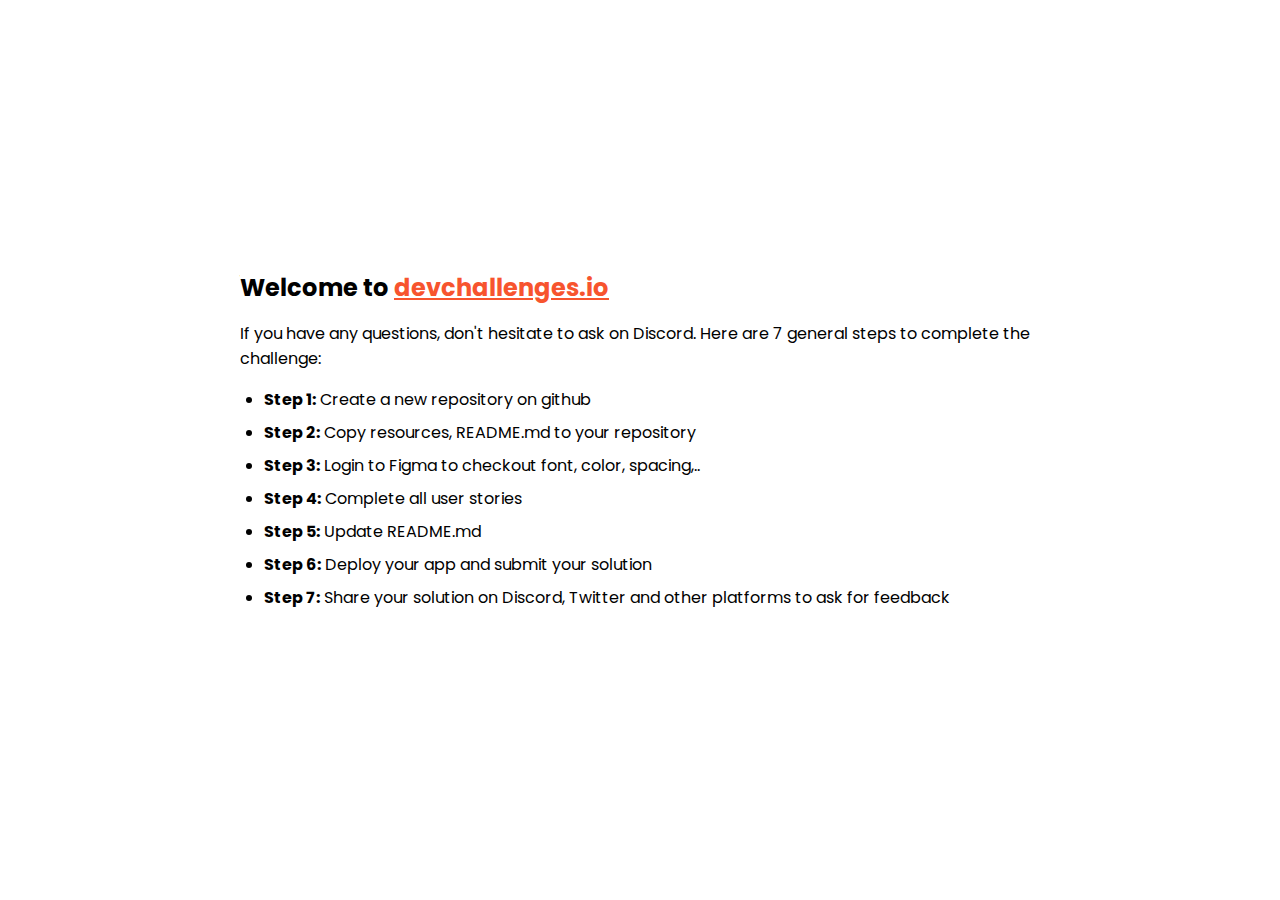
==== index.html @ 210002e7 "added: my first commit." ====
<!DOCTYPE html>
<html lang="en">
  <head>
    <meta charset="utf-8" />
    <meta
      name="viewport"
      content="width=device-width, initial-scale=1,
  maximum-scale=5"
    />

    <link rel="icon" href="devchallenges.png" />

    <link
      rel="shortcut icon"
      type="image/x-icon"
      href="https://devchallenges.io/"
    />

    <link
      href="https://fonts.googleapis.com/css2?family=Poppins:wght@400;500&display=swap"
      rel="stylesheet"
    />

    <title>Devchallenges</title>

    <style>
      body {
        font-family: "Poppins", sans-serif;
      }

      ul {
        padding-left: 24px;
      }

      li {
        margin-bottom: 8px;
      }

      .welcome {
        max-width: 800px;
        margin: 0 auto;
      }

      .welcome-text {
        margin-top: 30vh;
        font-weight: 500;
      }

      .welcome-text p {
        font-size: 1rem;
        font-weight: 400;
      }

      .welcome-text h1 {
        font-size: 1.5rem;
      }

      .welcome-text a {
        color: #f7542e;
      }
    </style>
  </head>
  <body>
    <div class="welcome">
      <div class="welcome-text">
        <h1>
          Welcome to
          <a href="https://devchallenges.io/" target="_blank"
            >devchallenges.io</a
          >
        </h1>

        <p>
          If you have any questions, don't hesitate to ask on Discord. Here are
          7 general steps to complete the challenge:
        </p>
      </div>

      <ul>
        <li><b>Step 1:</b> Create a new repository on github</li>
        <li><b>Step 2:</b> Copy resources, README.md to your repository</li>
        <li>
          <b>Step 3:</b> Login to Figma to checkout font, color, spacing,..
        </li>
        <li><b>Step 4:</b> Complete all user stories</li>
        <li><b>Step 5:</b> Update README.md</li>
        <li><b>Step 6:</b> Deploy your app and submit your solution</li>
        <li>
          <b>Step 7:</b> Share your solution on Discord, Twitter and other
          platforms to ask for feedback
        </li>
      </ul>
    </div>
  </body>
</html>
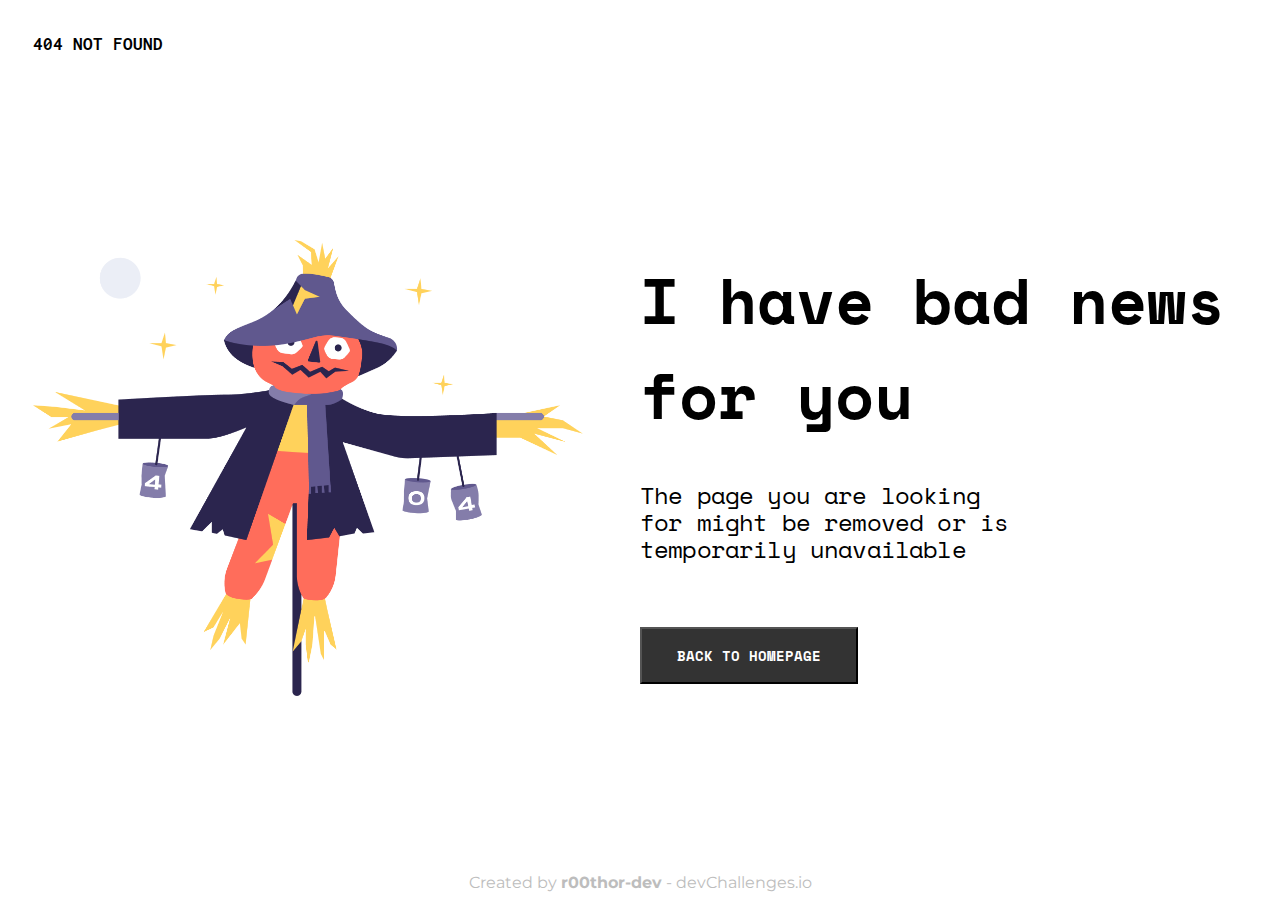
==== commit f15a5b02: "fixed: Updating the 404 not found page to the index.html" ====
--- a/index.html
+++ b/index.html
@@ -1,5 +1,5 @@
-<!DOCTYPE html>
-<html lang="en">
+<!DOCTYPE html />
+<html lang="es">
   <head>
     <meta charset="utf-8" />
     <meta
@@ -9,87 +9,32 @@
     />
 
     <link rel="icon" href="devchallenges.png" />
+    <title>404 Not Found</title>
 
-    <link
-      rel="shortcut icon"
-      type="image/x-icon"
-      href="https://devchallenges.io/"
-    />
-
-    <link
-      href="https://fonts.googleapis.com/css2?family=Poppins:wght@400;500&display=swap"
-      rel="stylesheet"
-    />
-
-    <title>Devchallenges</title>
-
-    <style>
-      body {
-        font-family: "Poppins", sans-serif;
-      }
-
-      ul {
-        padding-left: 24px;
-      }
-
-      li {
-        margin-bottom: 8px;
-      }
-
-      .welcome {
-        max-width: 800px;
-        margin: 0 auto;
-      }
-
-      .welcome-text {
-        margin-top: 30vh;
-        font-weight: 500;
-      }
-
-      .welcome-text p {
-        font-size: 1rem;
-        font-weight: 400;
-      }
-
-      .welcome-text h1 {
-        font-size: 1.5rem;
-      }
-
-      .welcome-text a {
-        color: #f7542e;
-      }
-    </style>
+    <link href="./resources/css/style.css" rel="stylesheet" />
   </head>
   <body>
-    <div class="welcome">
-      <div class="welcome-text">
-        <h1>
-          Welcome to
-          <a href="https://devchallenges.io/" target="_blank"
-            >devchallenges.io</a
-          >
-        </h1>
-
-        <p>
-          If you have any questions, don't hesitate to ask on Discord. Here are
-          7 general steps to complete the challenge:
-        </p>
-      </div>
-
-      <ul>
-        <li><b>Step 1:</b> Create a new repository on github</li>
-        <li><b>Step 2:</b> Copy resources, README.md to your repository</li>
-        <li>
-          <b>Step 3:</b> Login to Figma to checkout font, color, spacing,..
-        </li>
-        <li><b>Step 4:</b> Complete all user stories</li>
-        <li><b>Step 5:</b> Update README.md</li>
-        <li><b>Step 6:</b> Deploy your app and submit your solution</li>
-        <li>
-          <b>Step 7:</b> Share your solution on Discord, Twitter and other
-          platforms to ask for feedback
-        </li>
-      </ul>
+    <div class="container">
+      <nav>
+        <h4>404 NOT FOUND</h4>
+      </nav>
+      <main>
+        <section>
+          <img src="./resources/images/Scarecrow.png" />
+        </section>
+        <section>
+          <h1>
+            I have bad news for you
+          </h1>
+          <p>
+            The page you are looking for might be removed or is temporarily unavailable
+          </p>
+          <button>BACK TO HOMEPAGE</button>
+        </section>
+      </main>  
+      <footer>
+        <p>Created by <strong>r00thor-dev</strong> - devChallenges.io</p>
+      </footer>
     </div>
   </body>
 </html>
--- a/resources/css/style.css
+++ b/resources/css/style.css
@@ -0,0 +1,153 @@
+@import url('https://fonts.googleapis.com/css2?family=Inconsolata:wght@200;300;400;500;600;700;800;900&family=Montserrat:ital,wght@0,100;0,200;0,300;0,400;0,500;0,700;0,800;0,900;1,100;1,200;1,300;1,400;1,500;1,600;1,700;1,800;1,900&family=Space+Mono:ital,wght@0,400;0,700;1,400;1,700&display=swap');
+
+*,
+*:before,
+*:after {
+  box-sizing: border-box;
+}
+
+.container{
+  position: relative;
+  margin: 0 25px;
+  padding: 0;
+
+  height: 100vh;
+
+  display: grid;
+  grid-template-rows: auto 1fr auto;
+}
+
+nav{
+  display: flex;
+  justify-content: flex-start;
+  align-items: center;
+} 
+
+nav > h4{
+  font-family: "Inconsolata", sans-serif;
+  font-size: 1.2rem;
+  font-weight: bold;
+}
+
+main{
+  display: flex;
+  flex-direction: column;
+  justify-content: center;
+  align-items: center;
+  flex-wrap: nowrap;
+}
+
+main section img{
+  width: 100%;
+  height: auto;
+}
+
+main section h1, 
+main section p, 
+main section button{
+  font-family: 'Space Mono', sans-serif;
+}
+
+main section h1{
+  margin-bottom: 0;
+  font-size: 2rem;
+  font-weight: 700;
+} 
+
+main section p{
+  margin-top: 40px;
+  font-size: 1rem;
+  font-weight: 400;
+  line-height: 27px;
+  letter-spacing: -0.035em;
+} 
+
+main section button{
+  margin-top: 40px;
+  font-size: 0.75rem;
+  font-weight: 700;
+  padding: 1rem 2.5em;
+  background-color: #333333;
+  color: #fff;
+}
+
+footer{
+  display: flex;
+  justify-content: center;
+  align-items: center;
+}
+
+footer p{
+  font-family: 'Montserrat', sans-serif;
+  font-size: 14px;
+  color: #bdbdbd;
+}
+
+@media(min-width: 576px){
+  main{
+    flex-direction: row;
+  }
+
+  main section{
+    flex-grow: 1;
+    flex-basis: 0;
+    flex-shrink: 0;
+  }
+
+  main section > img{
+    max-width: 550px;
+  }
+
+  main section h1{
+    font-size: 1.6rem;
+    margin-top: 0;
+  } 
+
+  main section p{
+    font-size: 0.8rem;
+    max-width: 25ch;
+    margin-top: 40px;
+  } 
+
+  main section button{
+    font-size: 0.7rem;
+    margin-top: 40px;
+  }
+
+  footer p{
+    font-size: 1rem;
+  }
+}
+
+@media (min-width: 768px){
+  main section h1{
+    font-size: 2.5rem;
+  } 
+
+  main section p{
+    font-size: 1rem;
+    max-width: 25ch;
+    margin-top: 30px;
+  } 
+
+  main section button{
+    font-size: 0.8rem;
+    margin-top: 30px;
+  }
+}
+
+@media (min-width: 1024px){
+  main section h1{
+    font-size: 64px;
+  } 
+
+  main section p{
+    font-size: 24px;
+    margin-top: 40px;
+  } 
+
+  main section button{
+    font-size: 14px;
+    margin-top: 40px;
+  }
+}
